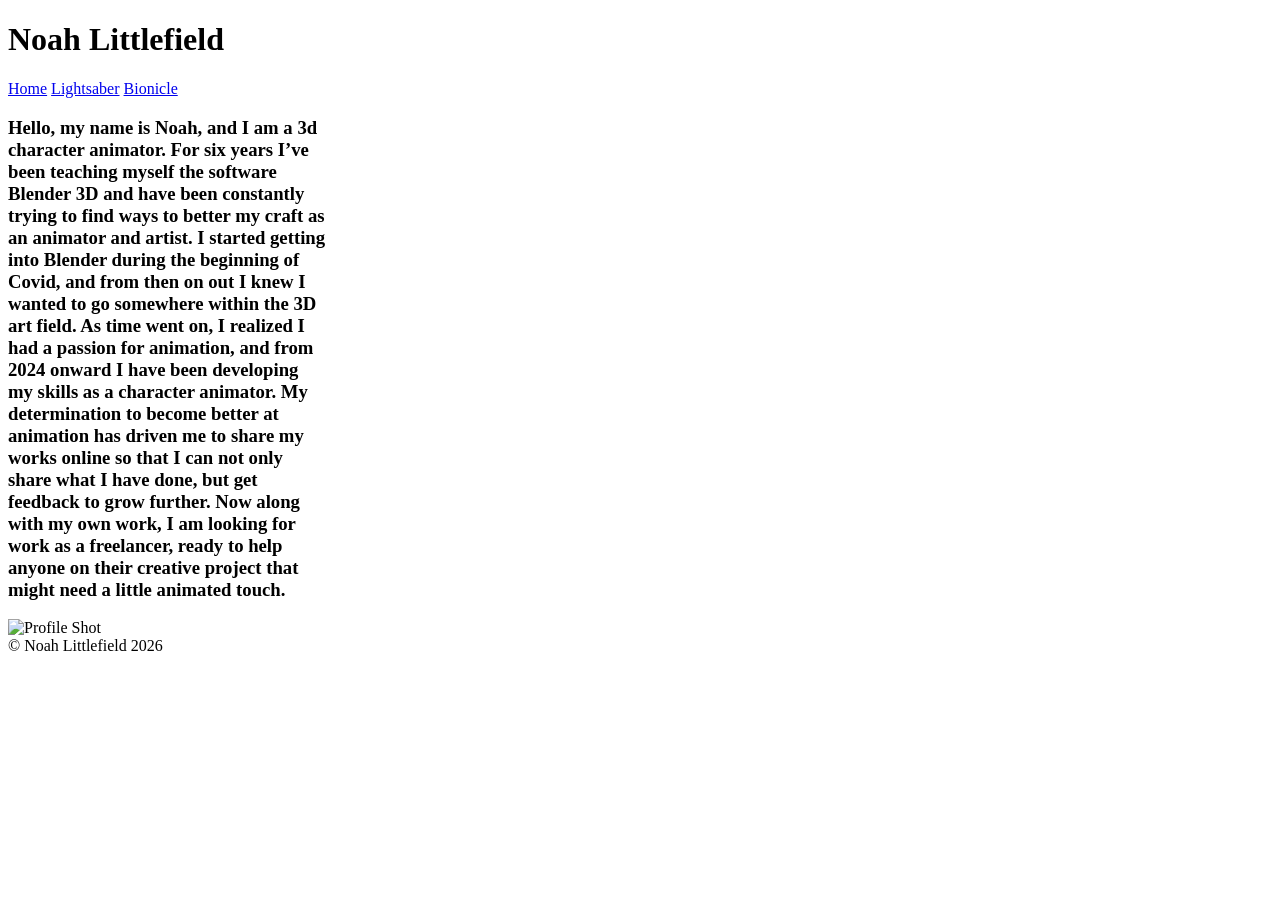
==== index.html @ a4129b74 "Add files via upload" ====
<!DOCTYPE html>
<html lang="en">

<head>
    <meta charset="UTF-8">
    <meta name="viewport" content="width=device-width, initial-scale=1.0">
    <title>Home</title>
    <link rel="stylesheet" href="assets/css/style.css">
</head>

<body>

<header>

    <h1>Noah Littlefield</h1>

    <nav>
        <a href="index.html">Home</a>
        <a href="lightsaber.html">Lightsaber</a>
        <a href="bionicle.html">Bionicle</a>
    </nav>

</header>

<main>

    <section>

        <div class="left" style="width:320px; text-align:left;">

            <h3>
                Hello, my name is Noah, and I am a 3d character animator.
                For six years I’ve been teaching myself the software Blender 3D
                and have been constantly trying to find ways to better my craft
                as an animator and artist. I started getting into Blender during
                the beginning of Covid, and from then on out I knew I wanted to
                go somewhere within the 3D art field. As time went on, I realized
                I had a passion for animation, and from 2024 onward I have been
                developing my skills as a character animator. My determination to
                become better at animation has driven me to share my works online
                so that I can not only share what I have done, but get feedback
                to grow further. Now along with my own work, I am looking for work
                as a freelancer, ready to help anyone on their creative project
                that might need a little animated touch.
            </h3>

        </div>

        <img src="assets/images/ProfileShot.jpg" alt="Profile Shot" width="600" class="right">

    </section>

</main>

<footer>
    &copy; Noah Littlefield 2026
</footer>

</body>
</html>
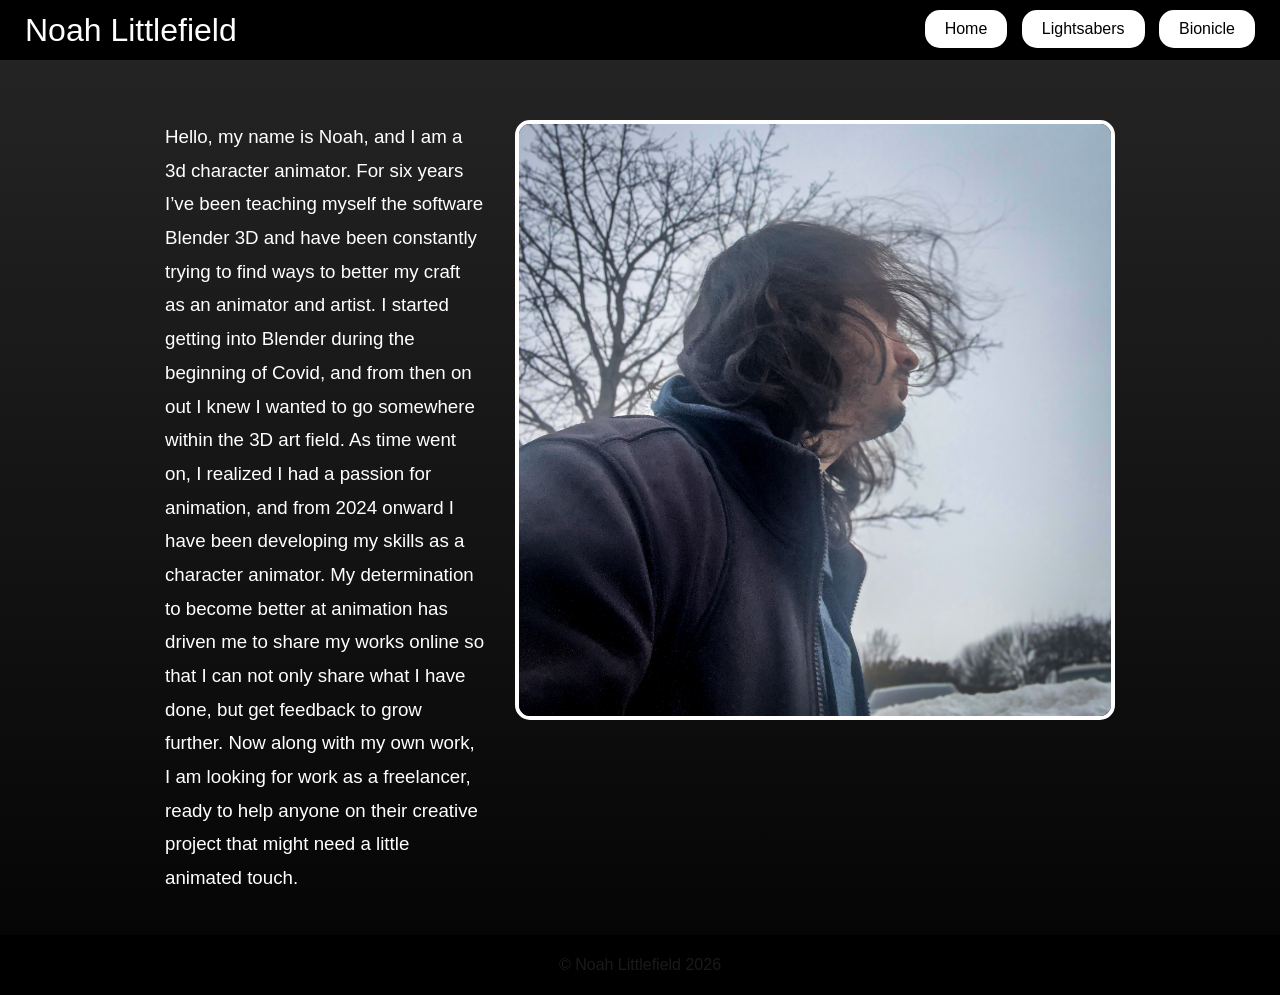
==== commit 55c78f53: "Update index.html" ====
--- a/index.html
+++ b/index.html
@@ -16,7 +16,7 @@
 
     <nav>
         <a href="index.html">Home</a>
-        <a href="lightsaber.html">Lightsaber</a>
+        <a href="lightsaber.html">Lightsabers</a>
         <a href="bionicle.html">Bionicle</a>
     </nav>
 
@@ -57,4 +57,4 @@
 </footer>
 
 </body>
-</html>+</html>
--- a/assets/css/style.css
+++ b/assets/css/style.css
@@ -0,0 +1,191 @@
+*{
+    margin:0;
+    padding:0;
+    box-sizing:border-box;
+    font-family:sans-serif;
+}
+
+body{
+    background:linear-gradient(#262626,#030303);
+    color:white;
+    min-height:850px;
+}
+
+header{
+    width:100%;
+    height:60px;
+    background:black;
+    position:fixed;
+    top:0;
+    left:0;
+    z-index:1000;
+}
+
+header h1{
+    float:left;
+    line-height:60px;
+    margin-left:25px;
+    font-weight:200;
+    color:white;
+}
+
+nav{
+    float:right;
+    margin-right:25px;
+}
+
+nav a{
+    display:inline-block;
+    text-decoration:none;
+    background:white;
+    color:black;
+    padding:10px 20px;
+    margin-top:10px;
+    margin-left:10px;
+    border-radius:15px;
+    transition:0.3s;
+}
+
+nav a:hover{
+    background:#1A1A1A;
+    color:white;
+}
+
+main{
+    width:950px;
+    min-height:850px;
+    margin:auto;
+    padding-top:120px;
+}
+
+section{
+    overflow:hidden;
+    text-align:center;
+}
+
+.left{
+    float:left;
+}
+
+.right{
+    float:right;
+}
+
+h3{
+    font-weight:normal;
+    line-height:1.8;
+}
+
+img{
+    border:4px solid white;
+    border-radius:15px;
+}
+
+.slideshow40{
+    width:60%;
+    margin:auto;
+    position:relative;
+}
+
+.slideshow60{
+    width:60%;
+    margin:auto;
+    position:relative;
+}
+
+.slideshow40 img,
+.slideshow60 img{
+    width:100%;
+    position:absolute;
+    top:0;
+    left:0;
+    opacity:0;
+    transform:scale(1);
+    transition:
+    opacity 1s ease,
+    transform 0.3s ease;
+    pointer-events:none;
+}
+
+.slideshow40 img.active,
+.slideshow60 img.active{
+    opacity:1;
+    position:relative;
+    pointer-events:auto;
+}
+
+.slideshow40 img:hover,
+.slideshow60 img:hover{
+    transform:scale(1.03);
+}
+
+.controls{
+    margin-top:25px;
+}
+
+button{
+    background:white;
+    color:black;
+    border:none;
+    padding:12px 20px;
+    border-radius:15px;
+    margin:0 10px;
+    cursor:pointer;
+    transition:0.3s;
+}
+
+button:hover{
+    background:#1A1A1A;
+    color:white;
+}
+
+footer{
+    width:100%;
+    height:60px;
+    background:black;
+    text-align:center;
+    line-height:60px;
+    color:#1A1A1A;
+    margin-top:40px;
+}
+
+@media screen and (max-width:1000px){
+
+    main{
+        width:90%;
+    }
+
+    .left,
+    .right{
+        float:none;
+        width:100%;
+    }
+
+    .slideshow40,
+    .slideshow60{
+        width:100%;
+    }
+
+    img{
+        width:100% !important;
+        height:auto;
+        margin-bottom:20px;
+    }
+
+    header{
+        height:auto;
+        padding-bottom:10px;
+    }
+
+    header h1{
+        float:none;
+        text-align:center;
+        margin-left:0;
+    }
+
+    nav{
+        float:none;
+        text-align:center;
+        margin-right:0;
+    }
+}
